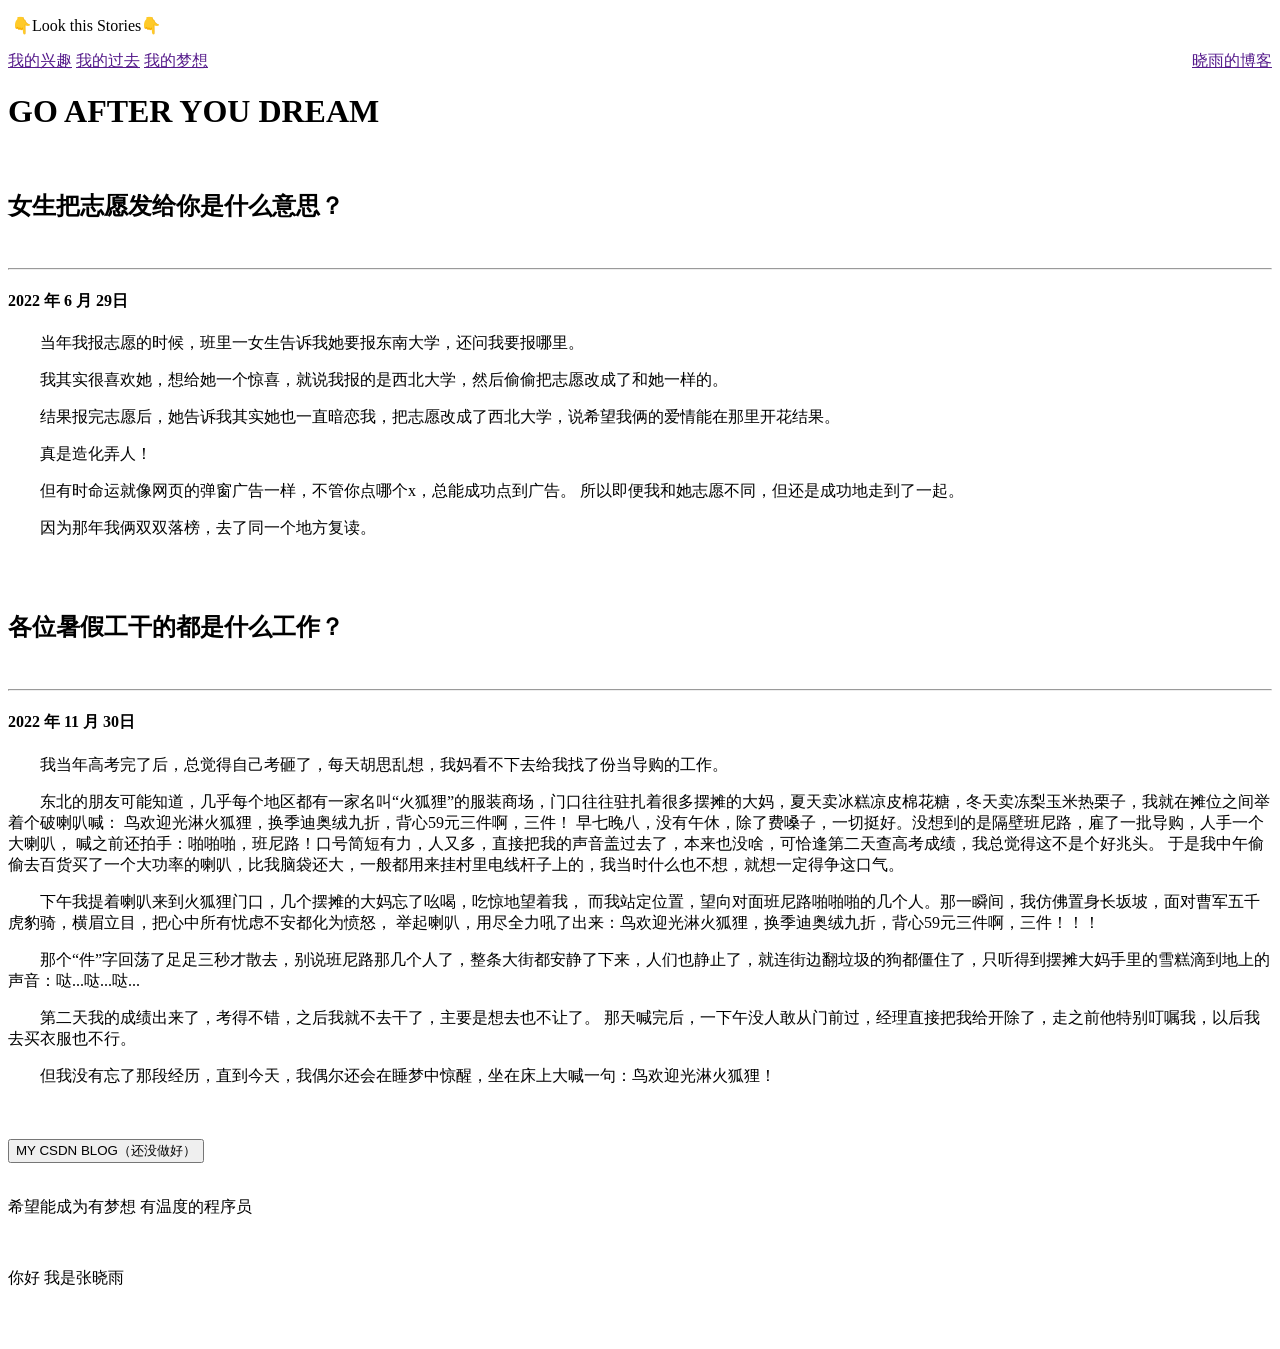
==== index.html @ d8a9695f "Create index.html" ====
<!DOCTYPE html>
<html>
<head>
    <meta charset="utf-8">
    <title>NOCTURNE</title>
    <link rel="stylesheet" type="text/css" href="style.css">
</head>
<body>
    <div class="btn">
        <p>&nbsp;👇Look this Stories👇</p>
    </div>
    <div class="top">
        <a href="" target="_blank">我的兴趣</a>
        <a href="" target="_blank">我的过去</a>
        <a href="" target="_blank">我的梦想</a>
        <a href="" target="_blank" style="float:right">晓雨的博客</a>
    </div>
    <div class="content">

        <h1 class="avr">GO AFTER YOU DREAM</h1>
    </div>


    <div class="yinyue">
        <img class="music" src="./33.png" alt="">
        <audio autoplay="autoplay" id="audio" loop="loop">
            <source src="./music1.mp3" type="audio/MP3">

        </audio>

    </div>
    <div class="row">
        <div class="centercolumn">
            <div class="card">

                <h2 id="biaoti">女生把志愿发给你是什么意思？</h2><br />
                <hr />
                <h4 id="qita">2022 年 6 月 29日</h4>

                <p style="text-indent:2em">当年我报志愿的时候，班里一女生告诉我她要报东南大学，还问我要报哪里。</p>
                <p style="text-indent:2em">我其实很喜欢她，想给她一个惊喜，就说我报的是西北大学，然后偷偷把志愿改成了和她一样的。</p>
                <p style="text-indent:2em">
                  结果报完志愿后，她告诉我其实她也一直暗恋我，把志愿改成了西北大学，说希望我俩的爱情能在那里开花结果。
                </p>
                <p style="text-indent:2em">
                  真是造化弄人！
                </p>
                <p style="text-indent:2em">
                  但有时命运就像网页的弹窗广告一样，不管你点哪个x，总能成功点到广告。

                  所以即便我和她志愿不同，但还是成功地走到了一起。
                </p>
                <p style="text-indent:2em">
                  因为那年我俩双双落榜，去了同一个地方复读。
                </p>
            </div>
            <br /><br />
            <div class="card">
                <h2 id="biaoti">各位暑假工干的都是什么工作？</h2><br />
                <hr />
                <h4 id="qita">2022 年 11 月 30日</h4>
                <p style="text-indent:2em">
                  我当年高考完了后，总觉得自己考砸了，每天胡思乱想，我妈看不下去给我找了份当导购的工作。

                </p>
                <p style="text-indent:2em">
                  东北的朋友可能知道，几乎每个地区都有一家名叫“火狐狸”的服装商场，门口往往驻扎着很多摆摊的大妈，夏天卖冰糕凉皮棉花糖，冬天卖冻梨玉米热栗子，我就在摊位之间举着个破喇叭喊：

                  鸟欢迎光淋火狐狸，换季迪奥绒九折，背心59元三件啊，三件！
                  早七晚八，没有午休，除了费嗓子，一切挺好。没想到的是隔壁班尼路，雇了一批导购，人手一个大喇叭，
                  喊之前还拍手：啪啪啪，班尼路！口号简短有力，人又多，直接把我的声音盖过去了，本来也没啥，可恰逢第二天查高考成绩，我总觉得这不是个好兆头。
                  于是我中午偷偷去百货买了一个大功率的喇叭，比我脑袋还大，一般都用来挂村里电线杆子上的，我当时什么也不想，就想一定得争这口气。

                </p>
                <p style="text-indent:2em">
                  下午我提着喇叭来到火狐狸门口，几个摆摊的大妈忘了吆喝，吃惊地望着我，
                  而我站定位置，望向对面班尼路啪啪啪的几个人。那一瞬间，我仿佛置身长坂坡，面对曹军五千虎豹骑，横眉立目，把心中所有忧虑不安都化为愤怒，
                  举起喇叭，用尽全力吼了出来：鸟欢迎光淋火狐狸，换季迪奥绒九折，背心59元三件啊，三件！！！


                </p>
                <p style="text-indent:2em">
                  那个“件”字回荡了足足三秒才散去，别说班尼路那几个人了，整条大街都安静了下来，人们也静止了，就连街边翻垃圾的狗都僵住了，只听得到摆摊大妈手里的雪糕滴到地上的声音：哒...哒...哒...
                </p>
                <p style="text-indent:2em">
                    第二天我的成绩出来了，考得不错，之后我就不去干了，主要是想去也不让了。
                  那天喊完后，一下午没人敢从门前过，经理直接把我给开除了，走之前他特别叮嘱我，以后我去买衣服也不行。
                </p>
                <p style="text-indent:2em">
                  但我没有忘了那段经历，直到今天，我偶尔还会在睡梦中惊醒，坐在床上大喊一句：鸟欢迎光淋火狐狸！
                </p>
            </div>

        </div>


    </div>


    <br /><br />
    <button class="bt" onclick="window.open('')">MY CSDN BLOG（还没做好）</button>

    <script>
    let mucics = document.getElementById('audio')
    document.body.addEventListener('mousemove', function() {
        setTimeout(() => {
            mucics.play();
        }, 2000);
    }, false);
    </script>

    <div class="footer">
        <br />
        <p>希望能成为有梦想 有温度的程序员</p><br />
        <p>你好 我是张晓雨</p><br />
        <a href="" target="_blank"><img class="someimg" src="./hou.png" alt="" width="30"></a>
        <abbr title="QQ账号：2944603600"><img class="someimg" src="./qq.png" alt="" width="30"></abbr>
        <abbr title="邮箱：2944603600@qq.com"><img class="someimg" src="./mail.png" alt="" width="30"></abbr>
    </div>
    <script>
        //鼠标点击出现爱心特效  这部分特效是从一个网页搬过来的  觉得挺好看的
        (function (window, document, undefined) {
            var hearts = [];
            window.requestAnimationFrame = (function () {
                return window.requestAnimationFrame ||
				window.webkitRequestAnimationFrame ||
				window.mozRequestAnimationFrame ||
				window.oRequestAnimationFrame ||
				window.msRequestAnimationFrame ||
				function (callback) {
				    setTimeout(callback, 1000 / 60);
				}
            })();
            init();
            function init() {
                css(".heart{width: 10px;height: 10px;position: fixed;background: #f00;transform: rotate(45deg);-webkit-transform: rotate(45deg);-moz-transform: rotate(45deg);}.heart:after,.heart:before{content: '';width: inherit;height: inherit;background: inherit;border-radius: 50%;-webkit-border-radius: 50%;-moz-border-radius: 50%;position: absolute;}.heart:after{top: -5px;}.heart:before{left: -5px;}");
                attachEvent();
                gameloop();
            }
            function gameloop() {
                for (var i = 0; i < hearts.length; i++) {
                    if (hearts[i].alpha <= 0) {
                        document.body.removeChild(hearts[i].el);
                        hearts.splice(i, 1);
                        continue;
                    }
                    hearts[i].y--;
                    hearts[i].scale += 0.004;
                    hearts[i].alpha -= 0.013;
                    hearts[i].el.style.cssText = "left:" + hearts[i].x + "px;top:" + hearts[i].y + "px;opacity:" + hearts[i].alpha + ";transform:scale(" + hearts[i].scale + "," + hearts[i].scale + ") rotate(45deg);background:" + hearts[i].color;
                }
                requestAnimationFrame(gameloop);
            }
            function attachEvent() {
                var old = typeof window.onclick === "function" && window.onclick;
                window.onclick = function (event) {
                    old && old();
                    createHeart(event);
                }
            }
            function createHeart(event) {
                var d = document.createElement("div");
                d.className = "heart";
                hearts.push({
                    el: d,
                    x: event.clientX - 5,
                    y: event.clientY - 5,
                    scale: 1,
                    alpha: 1,
                    color: randomColor()
                });
                document.body.appendChild(d);
            }
            function css(css) {
                var style = document.createElement("style");
                style.type = "text/css";
                try {
                    style.appendChild(document.createTextNode(css));
                } catch (ex) {
                    style.styleSheet.cssText = css;
                }
                document.getElementsByTagName('head')[0].appendChild(style);
            }
            function randomColor() {
                return "rgb(" + (~~(Math.random() * 255)) + "," + (~~(Math.random() * 255)) + "," + (~~(Math.random() * 255)) + ")";
            }
        })(window, document);
    </script>
</body>
</html>
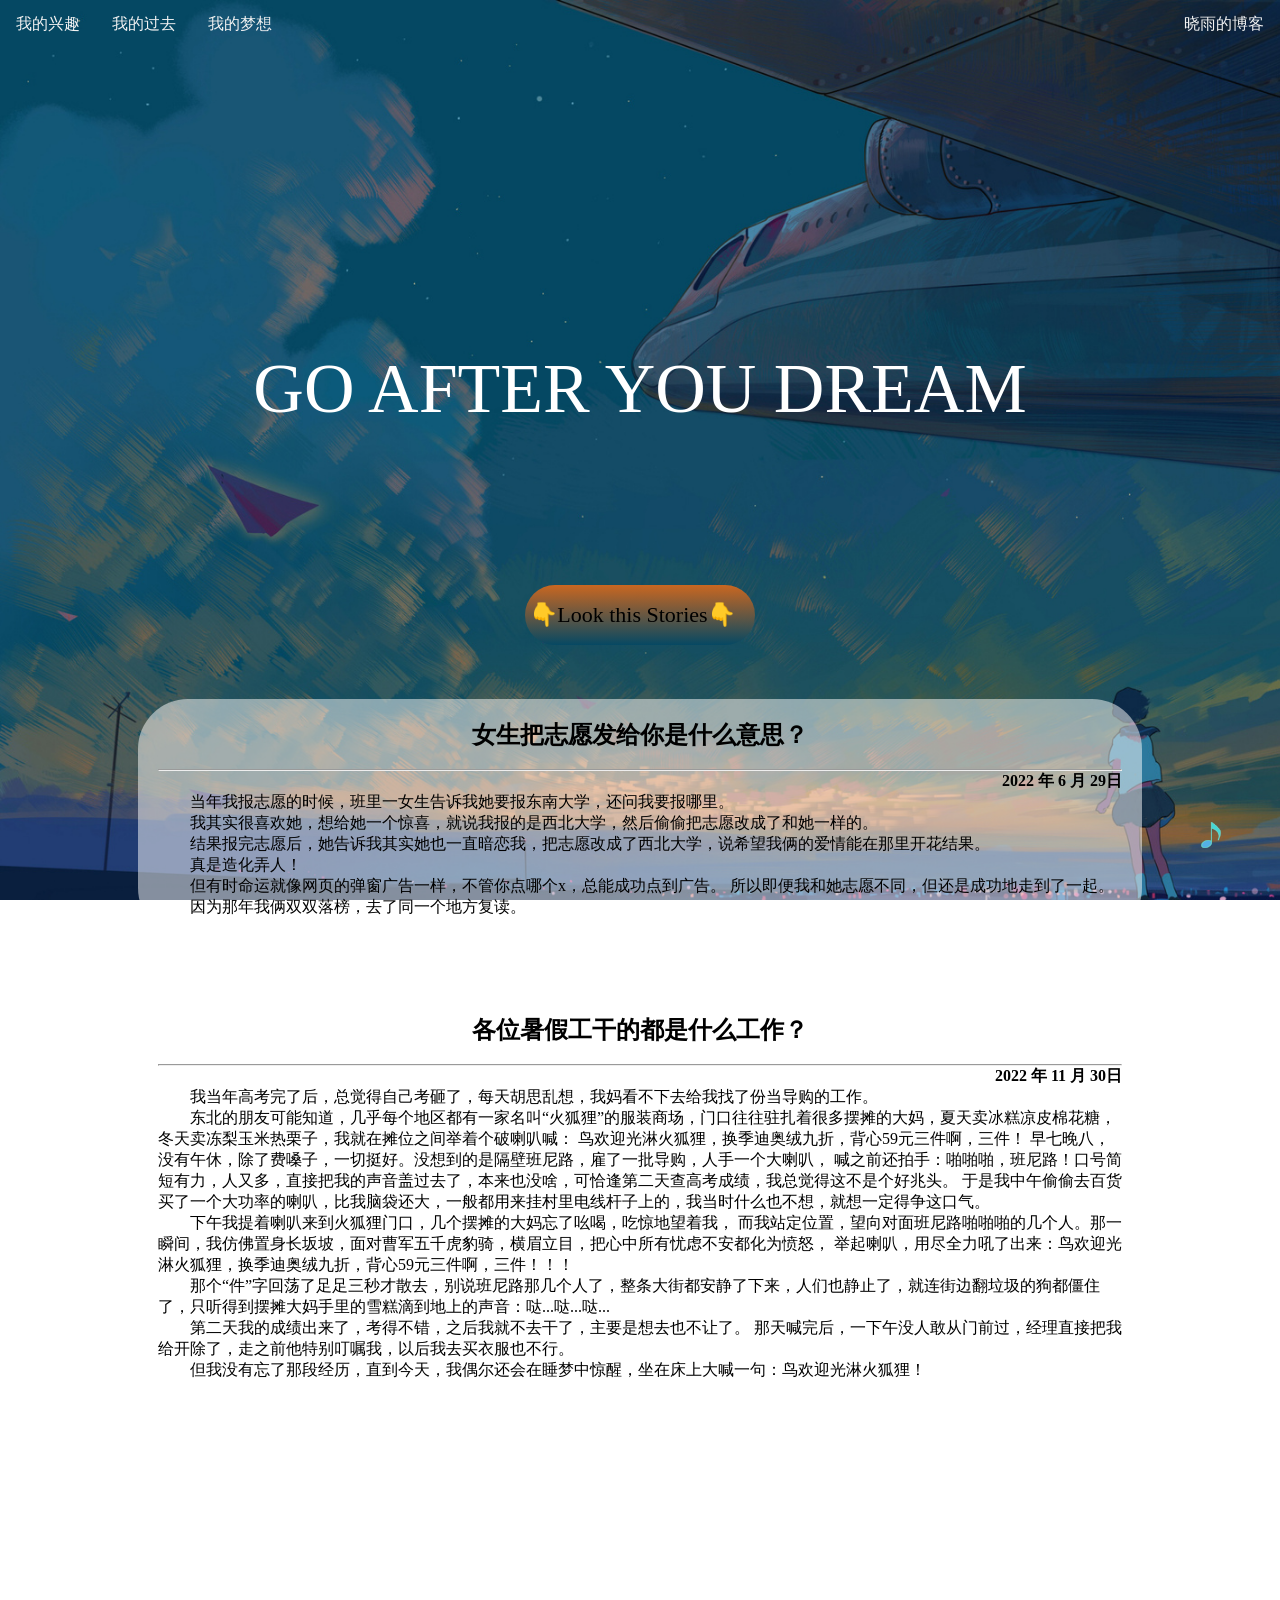
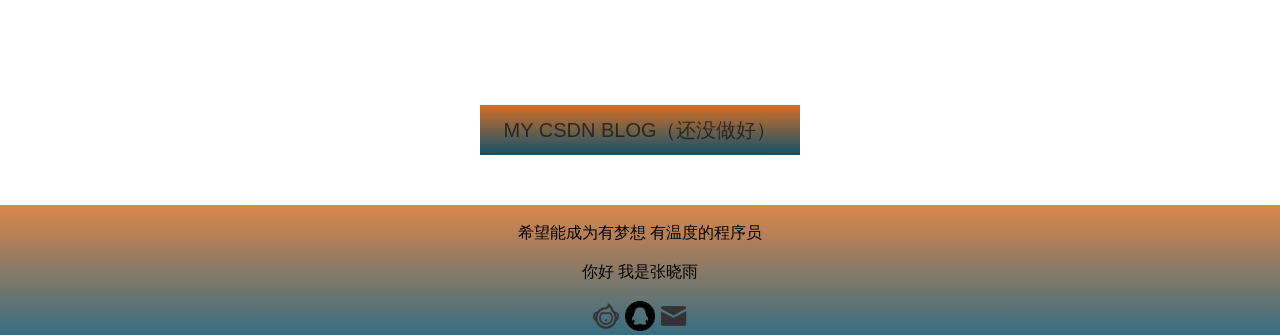
==== commit 340f9acc: "Add files via upload" ====
--- a/index.html
+++ b/index.html
@@ -1,190 +1,190 @@
-<!DOCTYPE html>
-<html>
-<head>
-    <meta charset="utf-8">
-    <title>NOCTURNE</title>
-    <link rel="stylesheet" type="text/css" href="style.css">
-</head>
-<body>
-    <div class="btn">
-        <p>&nbsp;👇Look this Stories👇</p>
-    </div>
-    <div class="top">
-        <a href="" target="_blank">我的兴趣</a>
-        <a href="" target="_blank">我的过去</a>
-        <a href="" target="_blank">我的梦想</a>
-        <a href="" target="_blank" style="float:right">晓雨的博客</a>
-    </div>
-    <div class="content">
-
-        <h1 class="avr">GO AFTER YOU DREAM</h1>
-    </div>
-
-
-    <div class="yinyue">
-        <img class="music" src="./33.png" alt="">
-        <audio autoplay="autoplay" id="audio" loop="loop">
-            <source src="./music1.mp3" type="audio/MP3">
-
-        </audio>
-
-    </div>
-    <div class="row">
-        <div class="centercolumn">
-            <div class="card">
-
-                <h2 id="biaoti">女生把志愿发给你是什么意思？</h2><br />
-                <hr />
-                <h4 id="qita">2022 年 6 月 29日</h4>
-
-                <p style="text-indent:2em">当年我报志愿的时候，班里一女生告诉我她要报东南大学，还问我要报哪里。</p>
-                <p style="text-indent:2em">我其实很喜欢她，想给她一个惊喜，就说我报的是西北大学，然后偷偷把志愿改成了和她一样的。</p>
-                <p style="text-indent:2em">
-                  结果报完志愿后，她告诉我其实她也一直暗恋我，把志愿改成了西北大学，说希望我俩的爱情能在那里开花结果。
-                </p>
-                <p style="text-indent:2em">
-                  真是造化弄人！
-                </p>
-                <p style="text-indent:2em">
-                  但有时命运就像网页的弹窗广告一样，不管你点哪个x，总能成功点到广告。
-
-                  所以即便我和她志愿不同，但还是成功地走到了一起。
-                </p>
-                <p style="text-indent:2em">
-                  因为那年我俩双双落榜，去了同一个地方复读。
-                </p>
-            </div>
-            <br /><br />
-            <div class="card">
-                <h2 id="biaoti">各位暑假工干的都是什么工作？</h2><br />
-                <hr />
-                <h4 id="qita">2022 年 11 月 30日</h4>
-                <p style="text-indent:2em">
-                  我当年高考完了后，总觉得自己考砸了，每天胡思乱想，我妈看不下去给我找了份当导购的工作。
-
-                </p>
-                <p style="text-indent:2em">
-                  东北的朋友可能知道，几乎每个地区都有一家名叫“火狐狸”的服装商场，门口往往驻扎着很多摆摊的大妈，夏天卖冰糕凉皮棉花糖，冬天卖冻梨玉米热栗子，我就在摊位之间举着个破喇叭喊：
-
-                  鸟欢迎光淋火狐狸，换季迪奥绒九折，背心59元三件啊，三件！
-                  早七晚八，没有午休，除了费嗓子，一切挺好。没想到的是隔壁班尼路，雇了一批导购，人手一个大喇叭，
-                  喊之前还拍手：啪啪啪，班尼路！口号简短有力，人又多，直接把我的声音盖过去了，本来也没啥，可恰逢第二天查高考成绩，我总觉得这不是个好兆头。
-                  于是我中午偷偷去百货买了一个大功率的喇叭，比我脑袋还大，一般都用来挂村里电线杆子上的，我当时什么也不想，就想一定得争这口气。
-
-                </p>
-                <p style="text-indent:2em">
-                  下午我提着喇叭来到火狐狸门口，几个摆摊的大妈忘了吆喝，吃惊地望着我，
-                  而我站定位置，望向对面班尼路啪啪啪的几个人。那一瞬间，我仿佛置身长坂坡，面对曹军五千虎豹骑，横眉立目，把心中所有忧虑不安都化为愤怒，
-                  举起喇叭，用尽全力吼了出来：鸟欢迎光淋火狐狸，换季迪奥绒九折，背心59元三件啊，三件！！！
-
-
-                </p>
-                <p style="text-indent:2em">
-                  那个“件”字回荡了足足三秒才散去，别说班尼路那几个人了，整条大街都安静了下来，人们也静止了，就连街边翻垃圾的狗都僵住了，只听得到摆摊大妈手里的雪糕滴到地上的声音：哒...哒...哒...
-                </p>
-                <p style="text-indent:2em">
-                    第二天我的成绩出来了，考得不错，之后我就不去干了，主要是想去也不让了。
-                  那天喊完后，一下午没人敢从门前过，经理直接把我给开除了，走之前他特别叮嘱我，以后我去买衣服也不行。
-                </p>
-                <p style="text-indent:2em">
-                  但我没有忘了那段经历，直到今天，我偶尔还会在睡梦中惊醒，坐在床上大喊一句：鸟欢迎光淋火狐狸！
-                </p>
-            </div>
-
-        </div>
-
-
-    </div>
-
-
-    <br /><br />
-    <button class="bt" onclick="window.open('')">MY CSDN BLOG（还没做好）</button>
-
-    <script>
-    let mucics = document.getElementById('audio')
-    document.body.addEventListener('mousemove', function() {
-        setTimeout(() => {
-            mucics.play();
-        }, 2000);
-    }, false);
-    </script>
-
-    <div class="footer">
-        <br />
-        <p>希望能成为有梦想 有温度的程序员</p><br />
-        <p>你好 我是张晓雨</p><br />
-        <a href="" target="_blank"><img class="someimg" src="./hou.png" alt="" width="30"></a>
-        <abbr title="QQ账号：2944603600"><img class="someimg" src="./qq.png" alt="" width="30"></abbr>
-        <abbr title="邮箱：2944603600@qq.com"><img class="someimg" src="./mail.png" alt="" width="30"></abbr>
-    </div>
-    <script>
-        //鼠标点击出现爱心特效  这部分特效是从一个网页搬过来的  觉得挺好看的
-        (function (window, document, undefined) {
-            var hearts = [];
-            window.requestAnimationFrame = (function () {
-                return window.requestAnimationFrame ||
-				window.webkitRequestAnimationFrame ||
-				window.mozRequestAnimationFrame ||
-				window.oRequestAnimationFrame ||
-				window.msRequestAnimationFrame ||
-				function (callback) {
-				    setTimeout(callback, 1000 / 60);
-				}
-            })();
-            init();
-            function init() {
-                css(".heart{width: 10px;height: 10px;position: fixed;background: #f00;transform: rotate(45deg);-webkit-transform: rotate(45deg);-moz-transform: rotate(45deg);}.heart:after,.heart:before{content: '';width: inherit;height: inherit;background: inherit;border-radius: 50%;-webkit-border-radius: 50%;-moz-border-radius: 50%;position: absolute;}.heart:after{top: -5px;}.heart:before{left: -5px;}");
-                attachEvent();
-                gameloop();
-            }
-            function gameloop() {
-                for (var i = 0; i < hearts.length; i++) {
-                    if (hearts[i].alpha <= 0) {
-                        document.body.removeChild(hearts[i].el);
-                        hearts.splice(i, 1);
-                        continue;
-                    }
-                    hearts[i].y--;
-                    hearts[i].scale += 0.004;
-                    hearts[i].alpha -= 0.013;
-                    hearts[i].el.style.cssText = "left:" + hearts[i].x + "px;top:" + hearts[i].y + "px;opacity:" + hearts[i].alpha + ";transform:scale(" + hearts[i].scale + "," + hearts[i].scale + ") rotate(45deg);background:" + hearts[i].color;
-                }
-                requestAnimationFrame(gameloop);
-            }
-            function attachEvent() {
-                var old = typeof window.onclick === "function" && window.onclick;
-                window.onclick = function (event) {
-                    old && old();
-                    createHeart(event);
-                }
-            }
-            function createHeart(event) {
-                var d = document.createElement("div");
-                d.className = "heart";
-                hearts.push({
-                    el: d,
-                    x: event.clientX - 5,
-                    y: event.clientY - 5,
-                    scale: 1,
-                    alpha: 1,
-                    color: randomColor()
-                });
-                document.body.appendChild(d);
-            }
-            function css(css) {
-                var style = document.createElement("style");
-                style.type = "text/css";
-                try {
-                    style.appendChild(document.createTextNode(css));
-                } catch (ex) {
-                    style.styleSheet.cssText = css;
-                }
-                document.getElementsByTagName('head')[0].appendChild(style);
-            }
-            function randomColor() {
-                return "rgb(" + (~~(Math.random() * 255)) + "," + (~~(Math.random() * 255)) + "," + (~~(Math.random() * 255)) + ")";
-            }
-        })(window, document);
-    </script>
-</body>
-</html>
+﻿<!DOCTYPE html>
+<html>
+<head>
+    <meta charset="utf-8">
+    <title>NOCTURNE</title>
+    <link rel="stylesheet" type="text/css" href="style.css">
+</head>
+<body>
+    <div class="btn">
+        <p>&nbsp;👇Look this Stories👇</p>
+    </div>
+    <div class="top">
+        <a href="" target="_blank">我的兴趣</a>
+        <a href="" target="_blank">我的过去</a>
+        <a href="" target="_blank">我的梦想</a>
+        <a href="" target="_blank" style="float:right">晓雨的博客</a>
+    </div>
+    <div class="content">
+
+        <h1 class="avr">GO AFTER YOU DREAM</h1>
+    </div>
+
+
+    <div class="yinyue">
+        <img class="music" src="./33.png" alt="">
+        <audio autoplay="autoplay" id="audio" loop="loop">
+            <source src="./music1.mp3" type="audio/MP3">
+
+        </audio>
+
+    </div>
+    <div class="row">
+        <div class="centercolumn">
+            <div class="card">
+
+                <h2 id="biaoti">女生把志愿发给你是什么意思？</h2><br />
+                <hr />
+                <h4 id="qita">2022 年 6 月 29日</h4>
+
+                <p style="text-indent:2em">当年我报志愿的时候，班里一女生告诉我她要报东南大学，还问我要报哪里。</p>
+                <p style="text-indent:2em">我其实很喜欢她，想给她一个惊喜，就说我报的是西北大学，然后偷偷把志愿改成了和她一样的。</p>
+                <p style="text-indent:2em">
+                  结果报完志愿后，她告诉我其实她也一直暗恋我，把志愿改成了西北大学，说希望我俩的爱情能在那里开花结果。
+                </p>
+                <p style="text-indent:2em">
+                  真是造化弄人！
+                </p>
+                <p style="text-indent:2em">
+                  但有时命运就像网页的弹窗广告一样，不管你点哪个x，总能成功点到广告。
+
+                  所以即便我和她志愿不同，但还是成功地走到了一起。
+                </p>
+                <p style="text-indent:2em">
+                  因为那年我俩双双落榜，去了同一个地方复读。
+                </p>
+            </div>
+            <br /><br />
+            <div class="card">
+                <h2 id="biaoti">各位暑假工干的都是什么工作？</h2><br />
+                <hr />
+                <h4 id="qita">2022 年 11 月 30日</h4>
+                <p style="text-indent:2em">
+                  我当年高考完了后，总觉得自己考砸了，每天胡思乱想，我妈看不下去给我找了份当导购的工作。
+
+                </p>
+                <p style="text-indent:2em">
+                  东北的朋友可能知道，几乎每个地区都有一家名叫“火狐狸”的服装商场，门口往往驻扎着很多摆摊的大妈，夏天卖冰糕凉皮棉花糖，冬天卖冻梨玉米热栗子，我就在摊位之间举着个破喇叭喊：
+
+                  鸟欢迎光淋火狐狸，换季迪奥绒九折，背心59元三件啊，三件！
+                  早七晚八，没有午休，除了费嗓子，一切挺好。没想到的是隔壁班尼路，雇了一批导购，人手一个大喇叭，
+                  喊之前还拍手：啪啪啪，班尼路！口号简短有力，人又多，直接把我的声音盖过去了，本来也没啥，可恰逢第二天查高考成绩，我总觉得这不是个好兆头。
+                  于是我中午偷偷去百货买了一个大功率的喇叭，比我脑袋还大，一般都用来挂村里电线杆子上的，我当时什么也不想，就想一定得争这口气。
+
+                </p>
+                <p style="text-indent:2em">
+                  下午我提着喇叭来到火狐狸门口，几个摆摊的大妈忘了吆喝，吃惊地望着我，
+                  而我站定位置，望向对面班尼路啪啪啪的几个人。那一瞬间，我仿佛置身长坂坡，面对曹军五千虎豹骑，横眉立目，把心中所有忧虑不安都化为愤怒，
+                  举起喇叭，用尽全力吼了出来：鸟欢迎光淋火狐狸，换季迪奥绒九折，背心59元三件啊，三件！！！
+
+
+                </p>
+                <p style="text-indent:2em">
+                  那个“件”字回荡了足足三秒才散去，别说班尼路那几个人了，整条大街都安静了下来，人们也静止了，就连街边翻垃圾的狗都僵住了，只听得到摆摊大妈手里的雪糕滴到地上的声音：哒...哒...哒...
+                </p>
+                <p style="text-indent:2em">
+                    第二天我的成绩出来了，考得不错，之后我就不去干了，主要是想去也不让了。
+                  那天喊完后，一下午没人敢从门前过，经理直接把我给开除了，走之前他特别叮嘱我，以后我去买衣服也不行。
+                </p>
+                <p style="text-indent:2em">
+                  但我没有忘了那段经历，直到今天，我偶尔还会在睡梦中惊醒，坐在床上大喊一句：鸟欢迎光淋火狐狸！
+                </p>
+            </div>
+
+        </div>
+
+
+    </div>
+
+
+    <br /><br />
+    <button class="bt" onclick="window.open('')">MY CSDN BLOG（还没做好）</button>
+
+    <script>
+    let mucics = document.getElementById('audio')
+    document.body.addEventListener('mousemove', function() {
+        setTimeout(() => {
+            mucics.play();
+        }, 2000);
+    }, false);
+    </script>
+
+    <div class="footer">
+        <br />
+        <p>希望能成为有梦想 有温度的程序员</p><br />
+        <p>你好 我是张晓雨</p><br />
+        <a href="" target="_blank"><img class="someimg" src="./hou.png" alt="" width="30"></a>
+        <abbr title="QQ账号：2944603600"><img class="someimg" src="./qq.png" alt="" width="30"></abbr>
+        <abbr title="邮箱：2944603600@qq.com"><img class="someimg" src="./mail.png" alt="" width="30"></abbr>
+    </div>
+    <script>
+        //鼠标点击出现爱心特效  这部分特效是从一个网页搬过来的  觉得挺好看的
+        (function (window, document, undefined) {
+            var hearts = [];
+            window.requestAnimationFrame = (function () {
+                return window.requestAnimationFrame ||
+				window.webkitRequestAnimationFrame ||
+				window.mozRequestAnimationFrame ||
+				window.oRequestAnimationFrame ||
+				window.msRequestAnimationFrame ||
+				function (callback) {
+				    setTimeout(callback, 1000 / 60);
+				}
+            })();
+            init();
+            function init() {
+                css(".heart{width: 10px;height: 10px;position: fixed;background: #f00;transform: rotate(45deg);-webkit-transform: rotate(45deg);-moz-transform: rotate(45deg);}.heart:after,.heart:before{content: '';width: inherit;height: inherit;background: inherit;border-radius: 50%;-webkit-border-radius: 50%;-moz-border-radius: 50%;position: absolute;}.heart:after{top: -5px;}.heart:before{left: -5px;}");
+                attachEvent();
+                gameloop();
+            }
+            function gameloop() {
+                for (var i = 0; i < hearts.length; i++) {
+                    if (hearts[i].alpha <= 0) {
+                        document.body.removeChild(hearts[i].el);
+                        hearts.splice(i, 1);
+                        continue;
+                    }
+                    hearts[i].y--;
+                    hearts[i].scale += 0.004;
+                    hearts[i].alpha -= 0.013;
+                    hearts[i].el.style.cssText = "left:" + hearts[i].x + "px;top:" + hearts[i].y + "px;opacity:" + hearts[i].alpha + ";transform:scale(" + hearts[i].scale + "," + hearts[i].scale + ") rotate(45deg);background:" + hearts[i].color;
+                }
+                requestAnimationFrame(gameloop);
+            }
+            function attachEvent() {
+                var old = typeof window.onclick === "function" && window.onclick;
+                window.onclick = function (event) {
+                    old && old();
+                    createHeart(event);
+                }
+            }
+            function createHeart(event) {
+                var d = document.createElement("div");
+                d.className = "heart";
+                hearts.push({
+                    el: d,
+                    x: event.clientX - 5,
+                    y: event.clientY - 5,
+                    scale: 1,
+                    alpha: 1,
+                    color: randomColor()
+                });
+                document.body.appendChild(d);
+            }
+            function css(css) {
+                var style = document.createElement("style");
+                style.type = "text/css";
+                try {
+                    style.appendChild(document.createTextNode(css));
+                } catch (ex) {
+                    style.styleSheet.cssText = css;
+                }
+                document.getElementsByTagName('head')[0].appendChild(style);
+            }
+            function randomColor() {
+                return "rgb(" + (~~(Math.random() * 255)) + "," + (~~(Math.random() * 255)) + "," + (~~(Math.random() * 255)) + ")";
+            }
+        })(window, document);
+    </script>
+</body>
+</html>
--- a/style.css
+++ b/style.css
@@ -0,0 +1,170 @@
+* {
+    margin: 0px;/*设置四周边距都为0*/
+    box-sizing: border-box;/*宽高的设置值包括border等*/
+}
+
+body {
+    background: url("44.jpg");/*设置背景图片*/
+    background-repeat: no-repeat;
+    background-attachment: fixed;/*设置背景图不随网页滑动而改变*/
+    background-size: cover;
+}
+.content {
+    perspective: 400px;
+    width: 100%;
+    height: 620px;
+    position: relative;
+}
+/* 顶部导航条 */
+.top {
+    overflow: hidden;
+    background-color: rgba(0, 0, 0, 0);
+}
+.top a {
+  float: left;
+  display: block;/*将链接变为块元素*/
+  color: #f2f2f2;
+  text-align: center;
+  padding: 14px 16px;
+  text-decoration: none;/*去掉链接的下划线*/
+ }
+ 
+/* 链接颜色修改 */
+.top a:hover {
+  background-color: #ddd;
+  color: black;
+}
+
+/*正中间的字*/
+.avr{
+    position: absolute;
+    display: flex;
+    justify-content: center;
+    left: 0;
+    right: 0;
+    top: 300px;
+    margin: auto;
+    bottom: 0;
+    color: #fff;
+    font-size: 70px;
+    font-weight: 500;
+}
+
+audio {
+    position: fixed;
+    bottom: 50px;
+    right: 0;
+}
+/* 创建三列 本来是想做三列的，后来没做也懒得改了 */
+/* center column */
+.leftcolumn {
+    float: left;
+    width: 10%;
+}
+
+.centercolumn {
+    margin: auto;
+    width: 80%;
+    height:1000px;
+    padding: 10px;
+    
+}
+.rightcolumn {
+    float: left;
+    width: 10%;
+}
+
+/* 文章卡片 */
+.card {
+    background-color:rgba(255,255,255,0.5);
+    padding: 20px;
+    margin-top: 20px;
+    border-radius: 50px;
+    
+}
+#biaoti {
+    text-align: center;
+}
+#qita {
+    text-align: right;
+}
+/* 列后面清除浮动 */
+.row:after {
+    content: "";
+    display: table;
+    clear: both;
+}
+/*旋转的音符效果*/
+.music {
+    position: fixed;
+    bottom: 50px;
+    right: 50px;
+    width: 40px;
+    height: 30px;
+    animation: muscis 5s linear infinite;
+}
+@keyframes muscis {
+    from {
+        transform: rotate (0deg);
+        opacity: .6;
+    }
+
+    to {
+        transform: rotate(360deg);
+        opacity: .8;
+    }
+}
+
+.yinyue {
+    display: flex;
+    justify-content: space-between;
+    padding: 0 400px;
+    box-sizing: border-box;
+    overflow: hidden;
+}
+
+
+
+/* 底部 */
+.footer {
+    background-image: linear-gradient(rgba(211, 104, 29, 0.80),rgba(5,72,99,0.80));
+   
+    text-align: center;
+    margin-top: 50px;
+}
+
+/*中间的字效果*/
+.btn {
+    width: 18%;
+    height: 60px;
+    position: absolute;
+    top: 65%;
+    left: 41%;
+    background-image: linear-gradient(rgba(211, 104, 29, 0.95),rgba(5,72,99,0.95));
+    border-radius: 40px;
+    border-color: dodgerblue;
+}
+
+.btn p{
+        line-height: 60px;
+        font-size: 22px;
+        color: black;
+    }
+.bt {
+    cursor: pointer; /*使鼠标放上边显示手指形状*/
+    width: 25%; /*设置宽*/
+    height: 50px; /*设置高*/
+    display: block; /*行内元素设置宽高不生效，使用display:block;可以将行内元素设置为块集元素 */
+    text-align: center; /*文字在容器中横向居中*/
+    line-height: 40px; /*当数值与height一样的时候文字垂直居中*/
+    text-decoration: none; /*将文字下划线去除*/
+    background-image: linear-gradient(rgba(211, 104, 29, 0.95),rgba(5,72,99,0.95)); /*设置元素背景颜色：渐变*/
+    color: rgba(0, 0, 0, 0.60); /*设置文字颜色*/
+    border: none;  /*去除边框*/
+    margin-bottom: 10px; /*下部外边框距离10像素*/
+    margin: auto;  /*使按钮居中*/
+    font-size: 20px; /*设置字体大小*/
+}
+ 
+
+
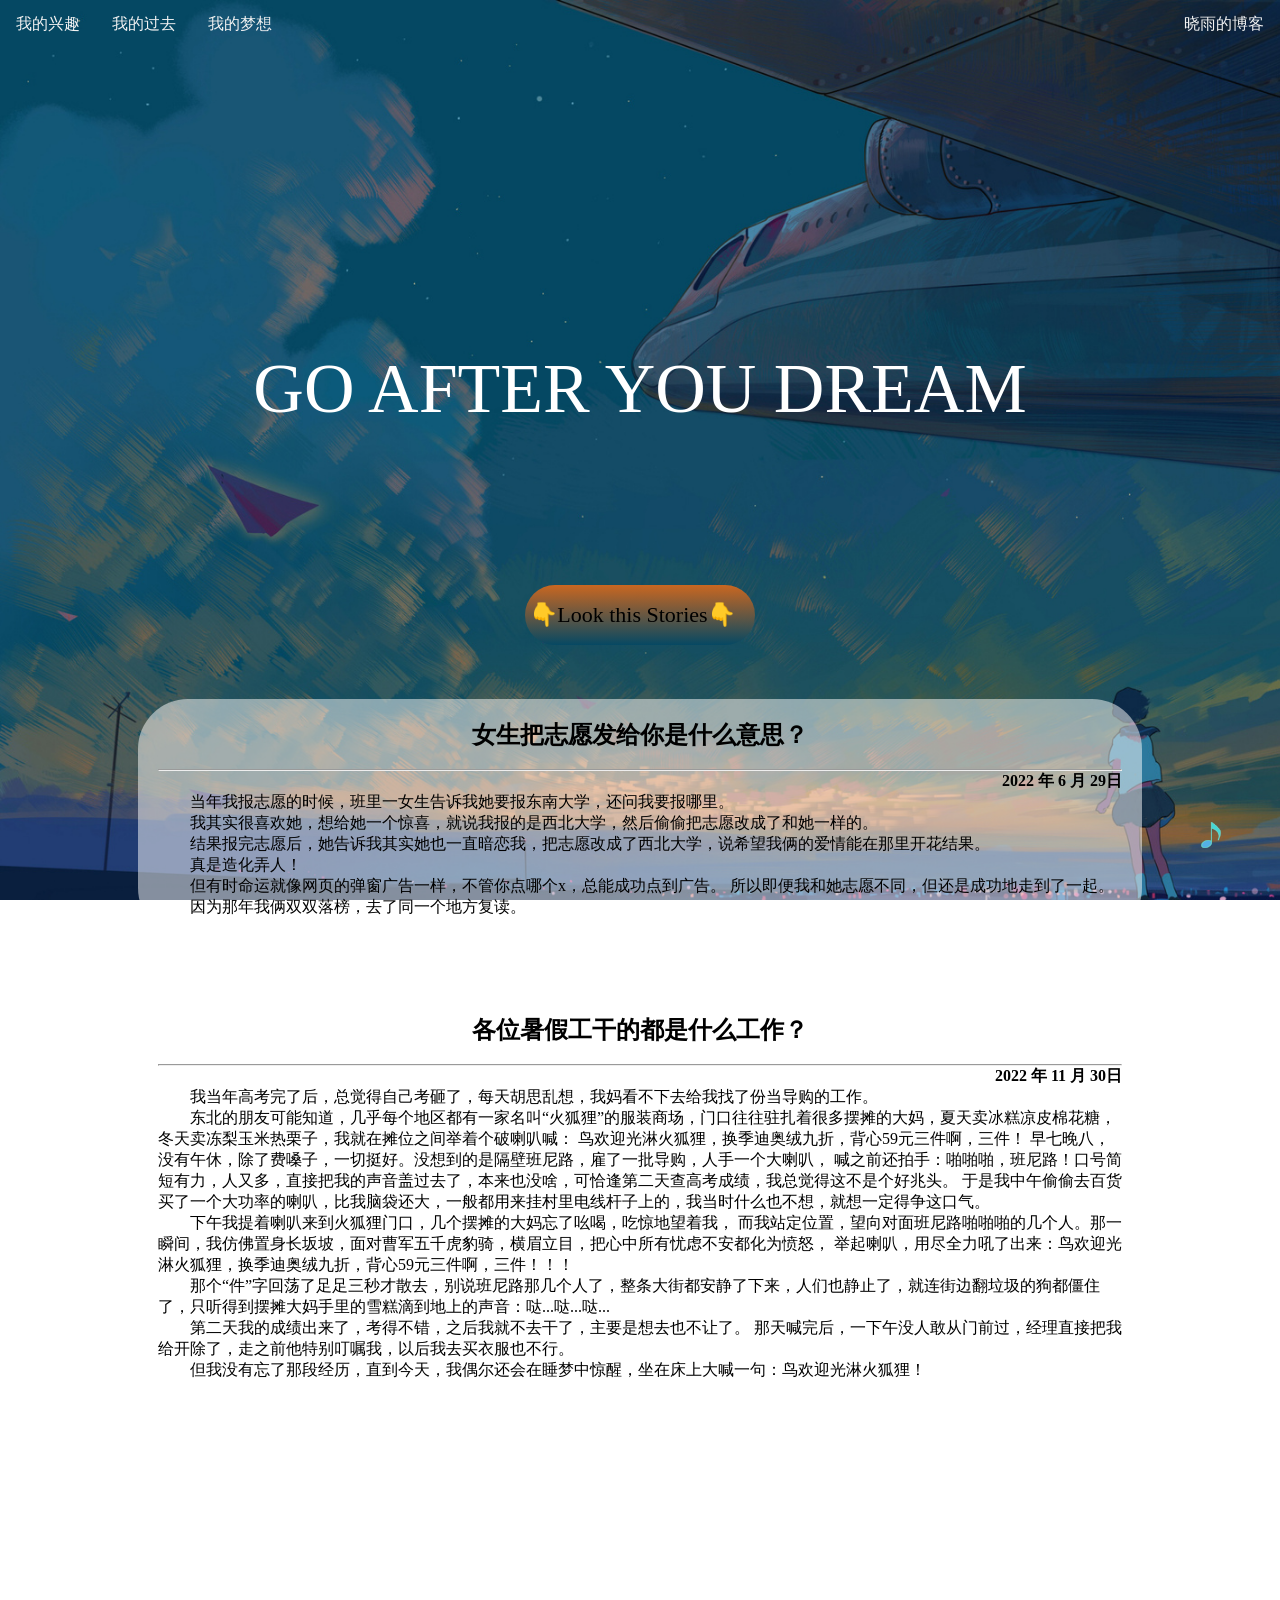
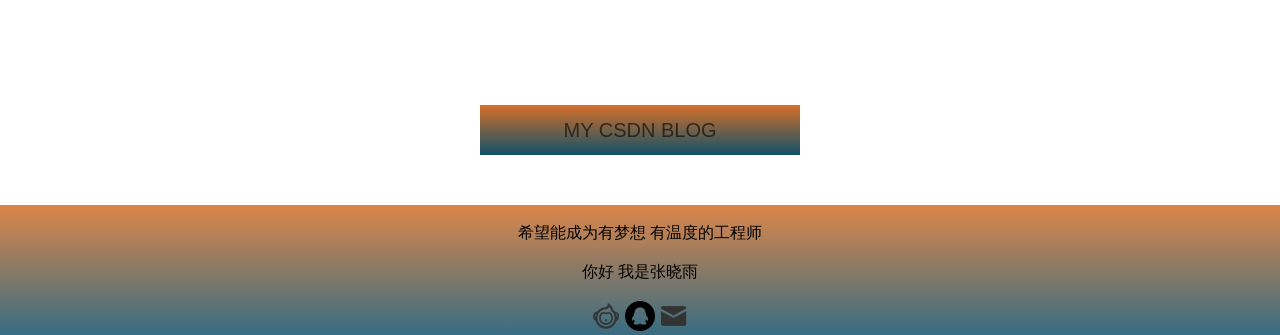
==== commit 86d1c28d: "Update index.html" ====
--- a/index.html
+++ b/index.html
@@ -10,10 +10,10 @@
         <p>&nbsp;👇Look this Stories👇</p>
     </div>
     <div class="top">
-        <a href="" target="_blank">我的兴趣</a>
-        <a href="" target="_blank">我的过去</a>
-        <a href="" target="_blank">我的梦想</a>
-        <a href="" target="_blank" style="float:right">晓雨的博客</a>
+        <a href="https://blog.csdn.net/m0_73470909?type=lately" target="_blank">我的兴趣</a>
+        <a href="https://blog.csdn.net/m0_73470909?type=lately" target="_blank">我的过去</a>
+        <a href="https://blog.csdn.net/m0_73470909?type=lately" target="_blank">我的梦想</a>
+        <a href="https://blog.csdn.net/m0_73470909?type=lately" target="_blank" style="float:right">晓雨的博客</a>
     </div>
     <div class="content">
 
@@ -24,7 +24,7 @@
     <div class="yinyue">
         <img class="music" src="./33.png" alt="">
         <audio autoplay="autoplay" id="audio" loop="loop">
-            <source src="./music1.mp3" type="audio/MP3">
+            <source src="obj_wo3DlMOGwrbDjj7DisKw_14902606878_c096_c3f0_1a60_b78ef90d04d848619781b8d6bd2940ed.mp3" type="audio/MP3">
 
         </audio>
 
@@ -98,7 +98,7 @@
 
 
     <br /><br />
-    <button class="bt" onclick="window.open('')">MY CSDN BLOG（还没做好）</button>
+    <button class="bt" onclick="window.open('https://blog.csdn.net/m0_73470909?type=lately')">MY CSDN BLOG</button>
 
     <script>
     let mucics = document.getElementById('audio')
@@ -111,9 +111,9 @@
 
     <div class="footer">
         <br />
-        <p>希望能成为有梦想 有温度的程序员</p><br />
+        <p>希望能成为有梦想 有温度的工程师</p><br />
         <p>你好 我是张晓雨</p><br />
-        <a href="" target="_blank"><img class="someimg" src="./hou.png" alt="" width="30"></a>
+        <a href="https://blog.csdn.net/m0_73470909?type=lately" target="_blank"><img class="someimg" src="./hou.png" alt="" width="30"></a>
         <abbr title="QQ账号：2944603600"><img class="someimg" src="./qq.png" alt="" width="30"></abbr>
         <abbr title="邮箱：2944603600@qq.com"><img class="someimg" src="./mail.png" alt="" width="30"></abbr>
     </div>
